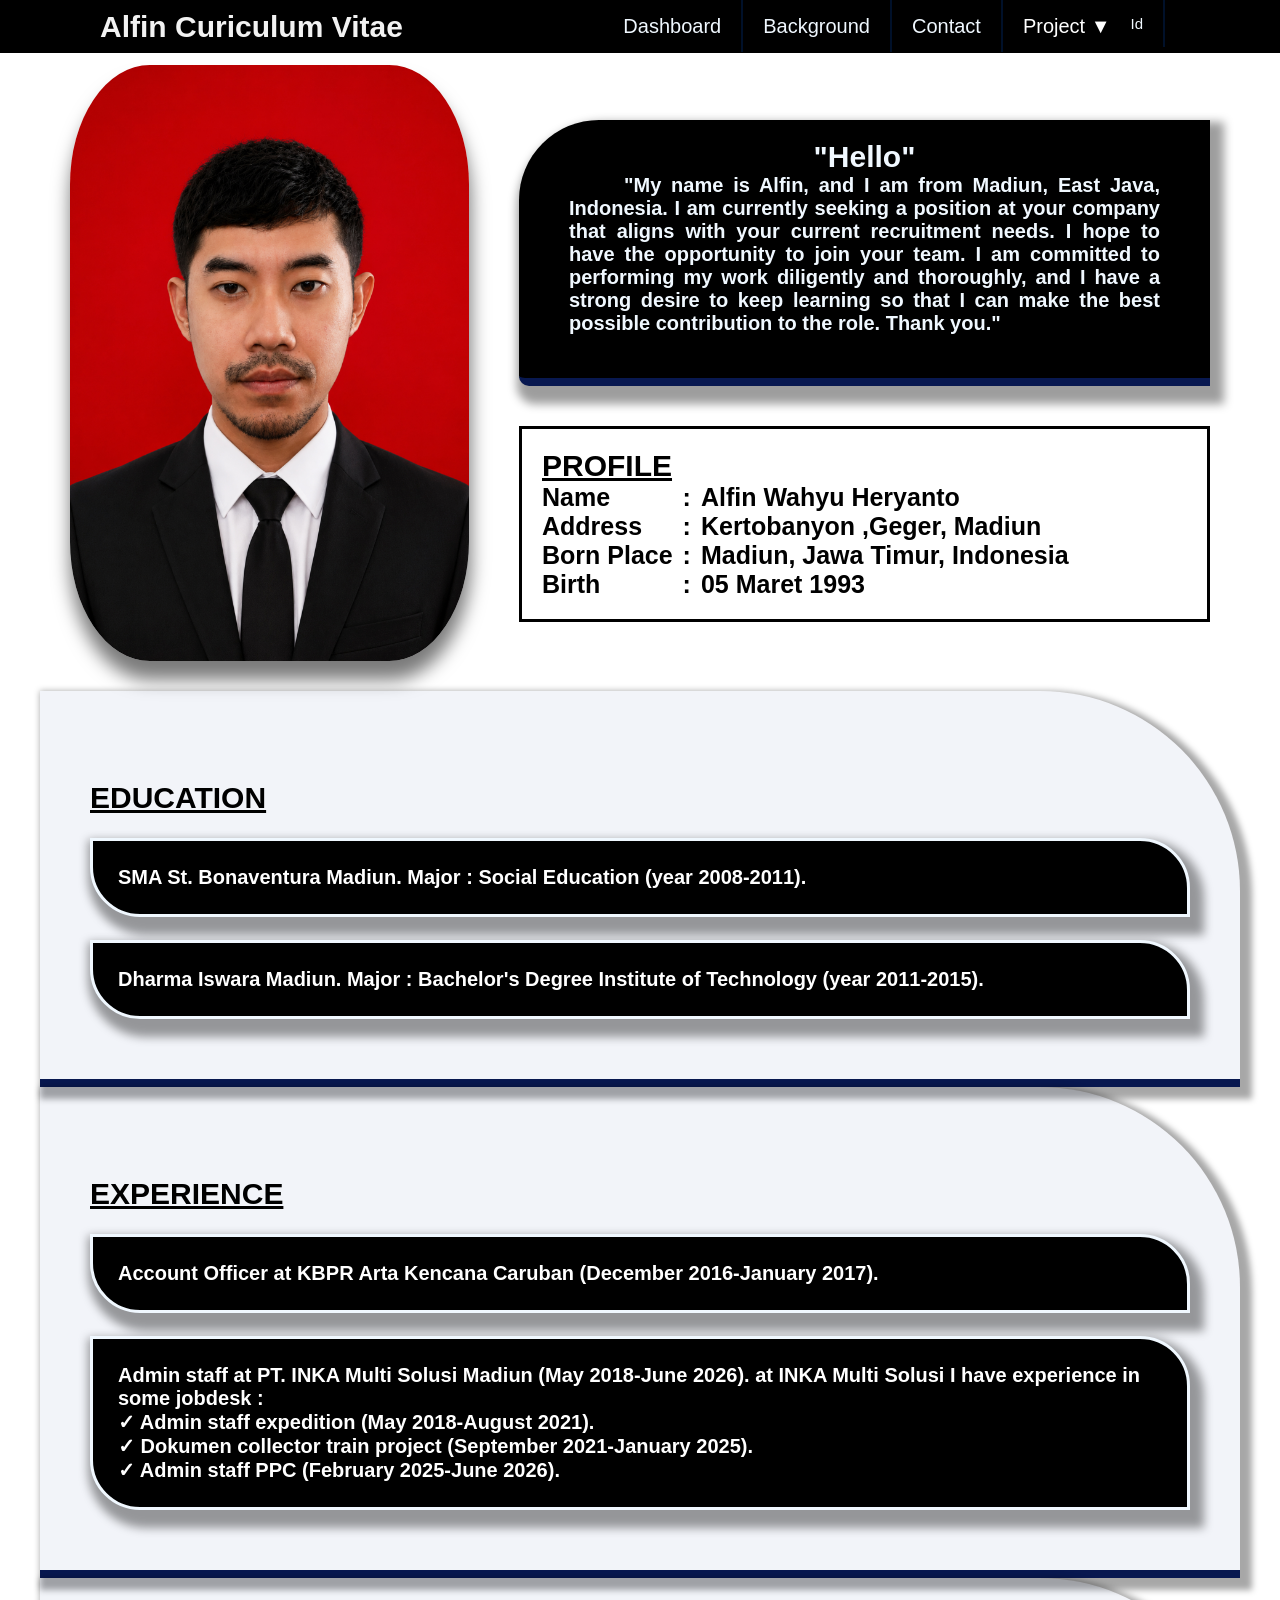
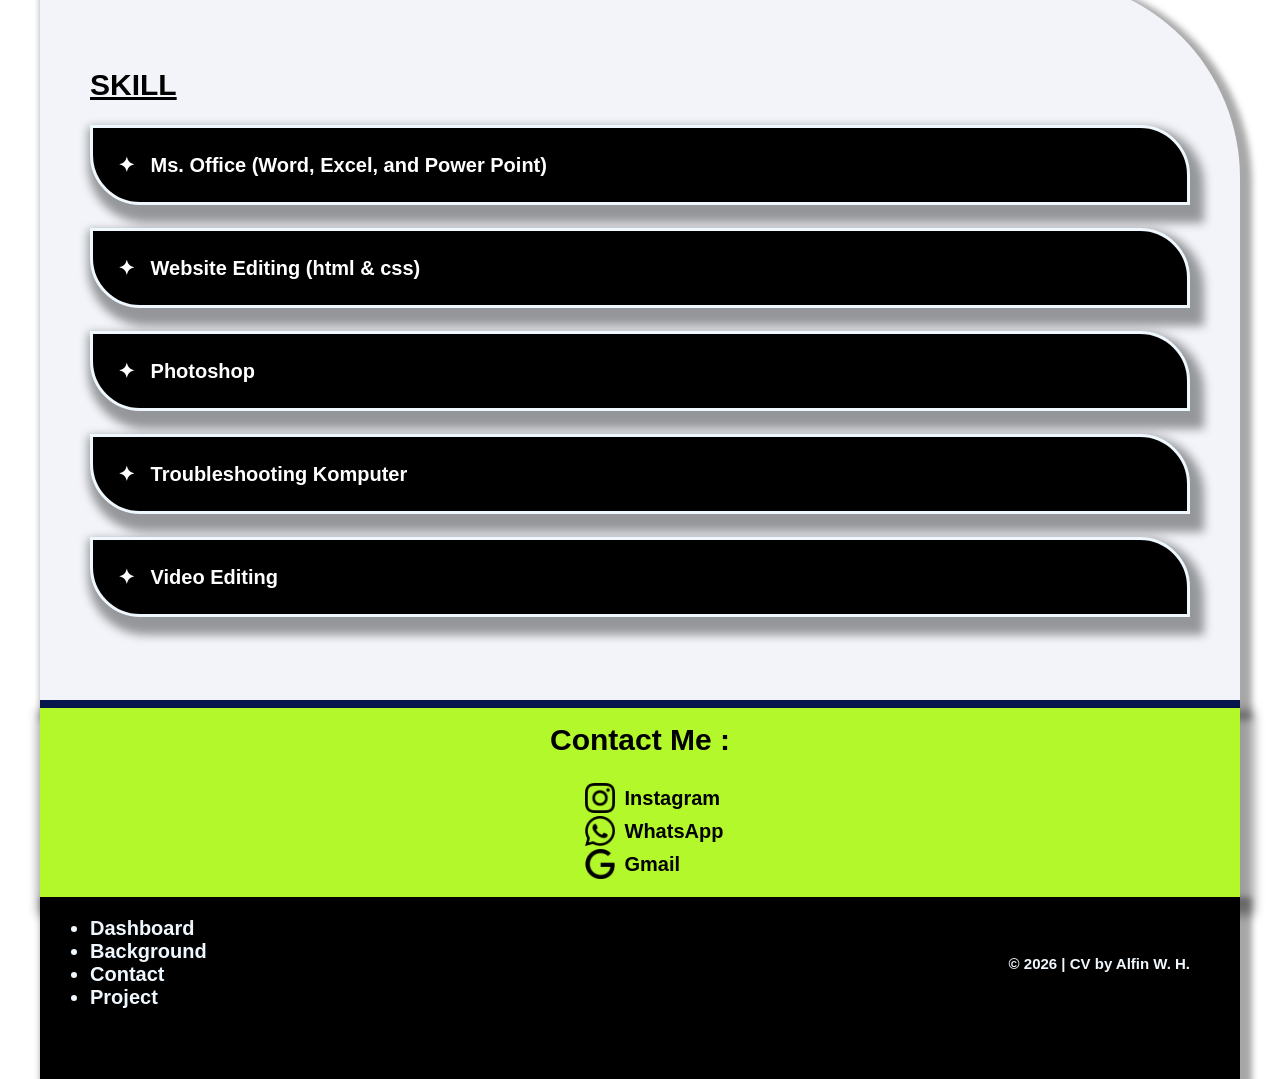
==== index-eng.html @ b6b3fd48 "Update index-eng.html" ====
<!doctype html>
<html lang="en">
  <head>
    <meta charset="UTF-8" />
    <meta name="viewport" content="width=device-width, initial-scale=1.0" />
    <link rel="stylesheet" href="style.css" />
    <title>Alfin CV</title>
  </head>
  <body>
    <nav class="nav-container" id="nav-container">
      <a href="#" class="logo" style="font-weight: 900"
        >Alfin Curiculum Vitae</a
      >

      <ul class="navbar" id="navbar">
        <li><a href="#">Dashboard</a></li>
        <li><a href="#latar">Background</a></li>
        <li><a href="#contact">Contact</a></li>
        <!-- Dropdown Item -->
        <li class="dropdown">
          <button class="dropdown-toggle" aria-expanded="false">
            Project <span class="arrow">▼</span>
          </button>
          <ul class="dropdown-menu">
            <li>
              <a href="https://alfinweb1.vercel.app" target="_blank"
                >Website 1</a
              >
            </li>
            <li><a href="https://sayajual-pc.vercel.app" target="_blank">Website 2</a></li>
          </ul>
        </li>
        <li><a href="index.html" style="font-size: 15px">Id</a></li>
      </ul>

      <div class="hamburger" id="hamburger">
        <span></span>
        <span></span>
        <span></span>
      </div>
    </nav>

    <div class="content-container">
      <section id="#">
        <!--home-->
        <div class="home">
          <img src="img/myphoto.jpg" class="myphoto" />

          <div class="home-right">
            <div class="about">
              <h1 style="text-align: center">"Hello"</h1>
              <p style="text-indent: 55px">
                "My name is Alfin, and I am from Madiun, East Java, Indonesia. I
                am currently seeking a position at your company that aligns with
                your current recruitment needs. I hope to have the opportunity
                to join your team. I am committed to performing my work
                diligently and thoroughly, and I have a strong desire to keep
                learning so that I can make the best possible contribution to
                the role. Thank you."
              </p>
              <br />
            </div>
            <div class="profile">
              <h1 style="text-decoration: underline">PROFILE</h1>
              <table style="border-collapse: collapse">
                <tr>
                  <td style="padding-right: 10px; font-weight: bold">Name</td>
                  <td style="padding-right: 10px">:</td>
                  <td>Alfin Wahyu Heryanto</td>
                </tr>
                <tr>
                  <td style="padding-right: 10px; font-weight: bold">
                    Address
                  </td>
                  <td style="padding-right: 10px">:</td>
                  <td>Kertobanyon ,Geger, Madiun</td>
                </tr>
                <tr>
                  <td style="padding-right: 10px; font-weight: bold">
                    Born Place
                  </td>
                  <td style="padding-right: 10px">:</td>
                  <td>Madiun, Jawa Timur, Indonesia</td>
                </tr>
                <tr>
                  <td style="padding-right: 10px; font-weight: bold">Birth</td>
                  <td style="padding-right: 10px">:</td>
                  <td>05 Maret 1993</td>
                </tr>
              </table>
            </div>
          </div>
        </div>
      </section>

      <!--CV-->
      <section id="latar">
        <div class="cv">
          <h1 style="text-decoration: underline">EDUCATION</h1>
          <br />
          <div class="card-cont">
            <div class="card reveal">
              <p>
                SMA St. Bonaventura Madiun. Major : Social Education (year
                2008-2011).
              </p>
            </div>
            <br />
            <div class="card reveal">
              <p>
                Dharma Iswara Madiun. Major : Bachelor's Degree Institute of
                Technology (year 2011-2015).
              </p>
            </div>
          </div>
        </div>
        <div class="cv">
          <h1 style="text-decoration: underline">EXPERIENCE</h1>
          <br />
          <div class="card-cont">
            <div class="card reveal">
              <p>
                Account Officer at KBPR Arta Kencana Caruban (December
                2016-January 2017).
              </p>
            </div>
            <br />
            <div class="card reveal">
              <p>
                Admin staff at PT. INKA Multi Solusi Madiun (May 2018-June
                2026). at INKA Multi Solusi I have experience in some jobdesk :
              </p>
              <p>✓ Admin staff expedition (May 2018-August 2021).</p>
              <p>
                ✓ Dokumen collector train project (September 2021-January 2025).
              </p>
              <p>✓ Admin staff PPC (February 2025-June 2026).</p>
            </div>
          </div>
        </div>

        <div class="cv">
          <h1 style="text-decoration: underline">SKILL</h1>
          <br />
          <div class="card-cont">
            <div class="card reveal">
              <p>✦ &ensp;Ms. Office (Word, Excel, and Power Point)</p>
            </div>
            <br />
            <div class="card reveal">
              <p>✦ &ensp;Website Editing (html & css)</p>
            </div>
            <br />
            <div class="card reveal">
              <p>✦ &ensp;Photoshop</p>
            </div>
            <br />
            <div class="card reveal">
              <p>✦ &ensp;Troubleshooting Komputer</p>
            </div>
            <br />
            <div class="card reveal">
              <p>✦ &ensp;Video Editing</p>
            </div>
            <br />
          </div>
        </div>
      </section>

      <section class="contact reveal" id="contact">
        <h1>Contact Me :</h1>
        <br />

        <a href="https://instagram.com/all._.fine" target="_blank"
          ><img src="img/ig.png" width="30px" height="30px" />
          <p1 style="padding-top: 4px">Instagram</p1>
        </a>
        <a href="https://wa.me/6283845741541" target="_blank"
          ><img src="img/wa.png" width="30px" height="30px" />
          <p2 style="padding-top: 4px">WhatsApp</p2>
        </a>
        <a href="mailto:alfinw79@gmail.com" target="_blank"
          ><img src="img/gm.png" width="30px" height="30px" />
          <p3 style="padding-top: 4px">Gmail</p3>
        </a>
      </section>

      <!--footer-->
      <div class="footer">
        <ul>
          <li><a href="#">Dashboard</a></li>
          <li><a href="#latar">Background</a></li>
          <li><a href="#contact">Contact</a></li>
          <li>
            <a href="#">Project</a>
          </li>
        </ul>
        <p>&copy; 2026 | CV by Alfin W. H.</p>
      </div>
    </div>

    <script>
      const hamburger = document.getElementById("hamburger");
      const navbar = document.getElementById("navbar");

      hamburger.addEventListener("click", function (e) {
        navbar.classList.toggle("active");
        hamburger.classList.toggle("active");
      });

      document.addEventListener("click", function (e) {
        if (!navbar.contains(e.target) && !hamburger.contains(e.target)) {
          navbar.classList.remove("active");
          hamburger.classList.remove("active");
        }
      });

      var prevScrollpos = window.pageYOffset;
      window.onscroll = function () {
        var currentScrollPos = window.pageYOffset;
        if (prevScrollpos > currentScrollPos) {
          document.getElementById("nav-container").style.top = "0";
        } else {
          document.getElementById("nav-container").style.top = "-50px";
        }
        prevScrollpos = currentScrollPos;
      };

      //DROPDOWN NAVBAR//
      document.addEventListener("DOMContentLoaded", () => {
        const toggleBtn = document.querySelector(".dropdown-toggle");
        const dropdownMenu = document.querySelector(".dropdown-menu");

        // Toggle dropdown on button click
        toggleBtn.addEventListener("click", (e) => {
          e.stopPropagation(); // Prevents document click event from firing immediately
          const isExpanded = toggleBtn.getAttribute("aria-expanded") === "true";

          // Toggle classes and accessibility attributes
          dropdownMenu.classList.toggle("show");
          toggleBtn.setAttribute("aria-expanded", !isExpanded);
        });

        // Close dropdown if user clicks anywhere else on the page
        document.addEventListener("click", () => {
          if (dropdownMenu.classList.contains("show")) {
            dropdownMenu.classList.remove("show");
            toggleBtn.setAttribute("aria-expanded", "false");
          }
        });
      });

      /*******transition******/
      const reveals = document.querySelectorAll(".reveal");

      function scrollReveal() {
        for (let i = 0; i < reveals.length; i++) {
          let windowHeight = window.innerHeight; // tinggi layar
          let elementTop = reveals[i].getBoundingClientRect().top; // posisi elemen
          let revealPoint = 150; // jarak dari bawah layar baru muncul

          if (elementTop < windowHeight - revealPoint) {
            reveals[i].classList.add("active"); // kasih class active
          }
        }
      }

      window.addEventListener("scroll", scrollReveal);
      scrollReveal(); // jalanin sekali pas load
    </script>
  </body>
</html>
---- style.css ----
* {
  font-family: Arial, Helvetica, sans-serif;
  margin: 0;
  padding: 0;
  box-sizing: border-box;
  --primary-color: rgb(0, 0, 0);
}

html {
  background-color: rgb(255, 255, 255);
  scroll-behavior: smooth;
}

nav {
  background-color: var(--primary-color);
  position: fixed;
  width: 100%;
  top: 0;
  z-index: 999;
}

.logo {
  color: rgb(242, 242, 242);
  text-decoration: none;
  font-size: 30px;
  font-weight: 500;
  transition: 0.5s ease-in-out;
}

.logo:hover {
  color: rgb(150, 202, 29);
}

.nav-container {
  display: flex;
  justify-content: space-between;
  align-items: center;
  margin: 0;
  padding: 0 100px;
  transition: top 0.3s;
}

.navbar {
  display: flex;
  list-style: none;
  margin: 5px 5px;
  padding: 10px;
}

.navbar li a {
  text-decoration: none;
  color: aliceblue;
  font-size: 20px;
  padding: 15px 20px;
  border-right: 2px solid rgba(0, 37, 97, 0.424);
  transition: 0.5s ease-in-out;
}

.navbar li a:hover {
  color: rgb(169, 223, 68);
}

/*******DROPDOWN*******/
.dropdown {
  position: relative;
}
.dropdown button {
  padding: 0 0 0 20px;
  font-size: 20px;
  background: transparent;
  color: white;
  border: none;
  transition: 0.5s ease-in-out;
}
.dropdown button:hover {
  color: rgb(169, 223, 68);
}

.dropdown-menu {
  display: none; /* Hidden by default */
  position: absolute;
  top: 38px;
  left: 0;
  background-color: rgb(31, 31, 31);
  color: rgb(247, 247, 247);
  list-style: none;
  width: 140px;
  padding: 0;
  margin: 0;
}
.dropdown-menu li a {
  color: rgb(255, 255, 255);
  padding: 10px 15px;
  display: block;
  text-align: center;
}
.dropdown-menu li a:hover {
  color: rgb(255, 23, 23);
}

/* JavaScript Toggle Class */
.dropdown-menu.show {
  display: block;
}

/*hamburger*/
.hamburger {
  display: none;
  flex-direction: column;
  cursor: pointer;
  gap: 5px;
  padding: 10px;
}

.hamburger span {
  width: 25px;
  height: 3px;
  background-color: rgb(187, 248, 46);
}

.hamburger:hover {
  background-color: rgb(41, 41, 41);
  border-radius: 30%;
}

.hamburger.active span:nth-child(1) {
  transform: rotate(45deg) translate(7px, 7px);
}
.hamburger.active span:nth-child(2) {
  opacity: 0;
}
.hamburger.active span:nth-child(3) {
  transform: rotate(-45deg) translate(6px, -6px);
}

/*content*/
.content-container {
  margin: 35px 40px 0 40px;
  color: black;
  font-size: 20px;
  font-weight: 600;
}
.home {
  color: rgb(0, 0, 0);
  background-color: rgb(255, 255, 255);
  display: flex;
  margin: 0;
  padding: 30px;
}
.myphoto {
  width: 35%;
  border-radius: 20%;
  box-shadow: 1px 18px 18px 1px rgba(0, 0, 0, 0.522);
}

.myphoto:hover {
  transform: rotate(5deg);
}

.home-right {
  display: column;
}

.profile {
  margin: 40px 0 20px 50px;
  font-weight: 600;
  border: 3px solid black;
  padding: 20px;
}
.profile table {
  font-size: 25px;
}

.about {
  background-color: var(--primary-color);
  color: aliceblue;
  margin: 55px 0 0 50px;
  padding: 20px 50px 20px 50px;
  border-radius: 80px 0 0 10px;
  border-bottom: 8px solid rgb(8, 24, 80);
  box-shadow: 6px 10px 10px 8px rgba(0, 0, 0, 0.385);
  text-align: justify;
}
.about:hover {
  background-color: rgb(147, 253, 33);
  color: rgb(26, 26, 26);
  border-bottom: 8px solid rgb(82, 141, 20);
}

.cv {
  position: relative;
  color: rgb(0, 0, 0);
  margin-top: 0;
  padding: 90px 50px 60px 50px;
  background-color: rgba(1, 53, 136, 0.052);
  border-radius: 0 200px 0 0;
  justify-items: center;
  box-shadow: 6px 6px 6px 6px rgba(0, 0, 0, 0.346);
  border-bottom: 8px solid rgb(8, 24, 80);
}

.card-cont {
  display: flex;
  flex-direction: column;
}
.card {
  color: rgb(255, 255, 255);
  border: 3px solid aliceblue;
  background-color: rgb(0, 0, 0);
  padding: 25px;
  margin: 0px;
  border-radius: 0 50px 0 50px;
  box-shadow: 6px 10px 10px 8px rgba(0, 0, 0, 0.385);
}

.contact {
  box-shadow: 6px 10px 10px 8px rgba(0, 0, 0, 0.385);
  padding: 15px;
  background-color: rgb(179, 248, 43);
  gap: 10px;
  text-align: center;
}

.contact a {
  display: flex;
  color: black;
  text-decoration: none;
  padding-left: 45%;
  margin: 3px;
  gap: 10px;
}

.contact a p1:hover {
  color: rgb(147, 8, 70);
  text-decoration: none;
}
.contact a p2:hover {
  color: rgb(16, 186, 0);
  text-decoration: none;
}
.contact a p3:hover {
  color: rgb(208, 142, 0);
  text-decoration: none;
}

.footer {
  box-shadow: 6px 6px 6px 6px rgba(0, 0, 0, 0.346);
  display: flex;
  background-color: var(--primary-color);
  padding: 20px 50px 70px 50px;
  color: aliceblue;
  align-items: center;
  justify-content: space-between;
  margin-bottom: 0;
}
.footer li a {
  text-decoration: none;
  color: aliceblue;
  transition: 0.5s ease-in-out;
}
.footer p {
  font-size: 15px;
  transition: 0.5s ease-in-out;
}
.footer li a:hover,
.footer p:hover {
  color: rgb(179, 248, 43);
}

@media (max-width: 768px) {
  .logo {
    font-size: 20px;
    padding: 10px 0;
  }

  .nav-container {
    padding: 0 30px 0 60px;
    transition: top 0.3s;
  }

  .navbar {
    position: absolute;
    top: 42px;
    left: 70%;
    width: 30%;
    background-color: rgb(3, 3, 3);
    box-shadow: 0 0 0.5px 0.5px rgba(0, 0, 0, 0.553);
    flex-direction: column;
    align-items: center;
    gap: 0;
    max-height: 0;
    overflow: hidden;
    transition: max-height 0.5s ease-in-out;
    padding: 0;
    margin: 0;
    height: 550px;
  }
  .navbar li a {
    color: rgb(255, 255, 255);
  }
  .navbar li a:hover {
    color: rgb(179, 248, 43);
  }

  .navbar.active {
    max-height: 280px;
  }

  .navbar li {
    width: 100%;
    text-align: center;
  }
  .navbar a {
    display: block;
  }

  .dropdown button {
    color: rgb(255, 255, 255);
    margin: 15px 0;
  }
  .dropdown button:hover {
    color: rgb(179, 248, 43);
  }
  .dropdown-menu {
    display: none; /* Hidden by default */
    position: absolute;
    top: 40px;
    background-color: rgb(31, 31, 31);
    color: rgb(247, 247, 247);
    border-radius: 20px 20px 0 0;
    list-style: none;
    width: 100%;
    padding: 0;
    margin: 0;
  }
  .dropdown-menu li a:hover {
    color: rgb(255, 23, 23);
  }

  .hamburger {
    display: flex;
  }

  .home {
    margin: 0;
    align-items: center;
    flex-direction: column;
  }
  .content-container {
    margin: 35px 0 0 0;
    font-size: 15px;
  }

  .home img {
    margin: 0;
    width: 50%;
  }

  .home-right {
    margin: -10px;
  }

  .about {
    font-size: 20px;
    margin: 30px 10px;
    padding: 10px 25px;
  }

  .profile td {
    font-size: 20px;
  }

  .profile {
    margin: 5px 15px;
  }

  .cv {
    border-radius: 0 120px 0 0;
  }

  .contact a {
    padding-left: 35%;
  }

  .footer p {
    color: rgb(255, 255, 255);
    padding-left: 50px;
    font-size: 12px;
  }

  .footer {
    padding-left: 40px;
  }
}

/*******transition******/
.reveal {
  opacity: 0; /* Awalnya transparan */
  transform: translateY(40px); /* Awalnya agak di bawah */
  transition: all 1s ease; /* Animasi 1 detik */
}

.reveal.active {
  opacity: 1; /* Jadi kelihatan */
  transform: translateY(0); /* Balik ke posisi normal */
}
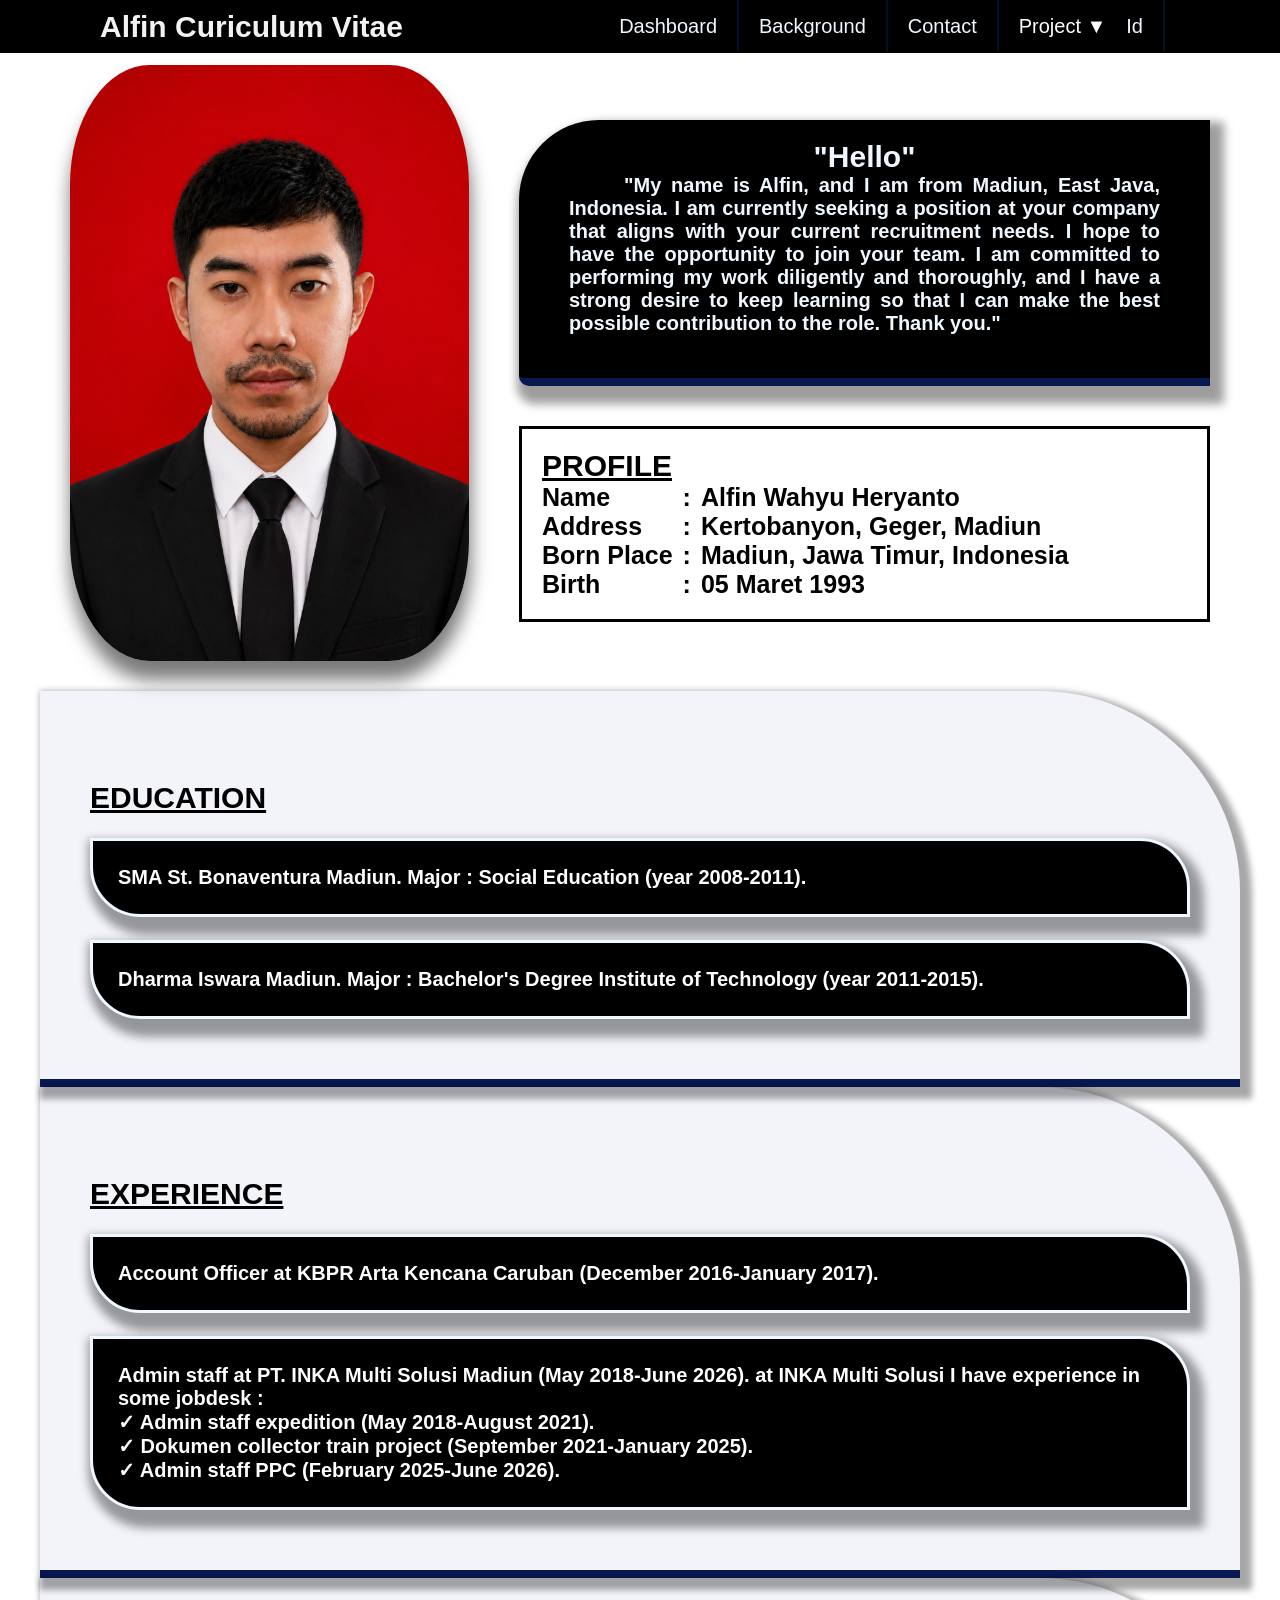
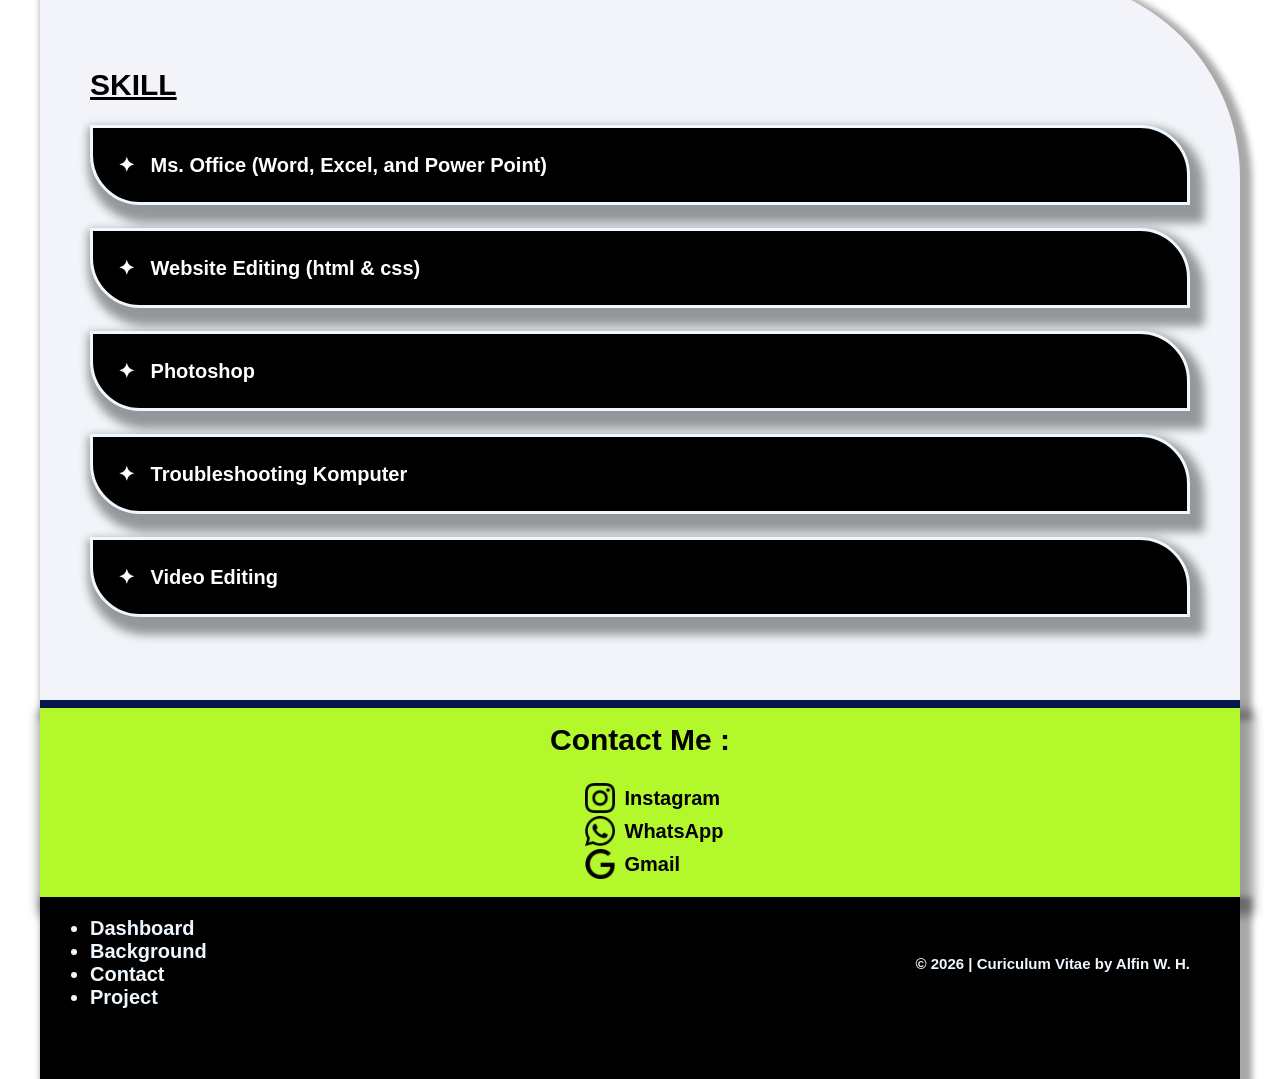
==== commit 766f25da: "Update index-eng.html" ====
--- a/index-eng.html
+++ b/index-eng.html
@@ -27,10 +27,12 @@
                 >Website 1</a
               >
             </li>
-            <li><a href="https://sayajual-pc.vercel.app" target="_blank">Website 2</a></li>
+            <li><a href="#">Website 2</a></li>
           </ul>
         </li>
-        <li><a href="index.html" style="font-size: 15px">Id</a></li>
+        <div class="lang">
+          <li><a href="index.html">Id</a></li>
+        </div>
       </ul>
 
       <div class="hamburger" id="hamburger">
@@ -73,7 +75,7 @@
                     Address
                   </td>
                   <td style="padding-right: 10px">:</td>
-                  <td>Kertobanyon ,Geger, Madiun</td>
+                  <td>Kertobanyon, Geger, Madiun</td>
                 </tr>
                 <tr>
                   <td style="padding-right: 10px; font-weight: bold">
@@ -195,7 +197,7 @@
             <a href="#">Project</a>
           </li>
         </ul>
-        <p>&copy; 2026 | CV by Alfin W. H.</p>
+        <p>&copy; 2026 | Curiculum Vitae by Alfin W. H.</p>
       </div>
     </div>
 
--- a/style.css
+++ b/style.css
@@ -267,7 +267,7 @@
   color: rgb(179, 248, 43);
 }
 
-@media (max-width: 768px) {
+@media (min-width: 320px) and (max-width: 767px) {
   .logo {
     font-size: 20px;
     padding: 10px 0;
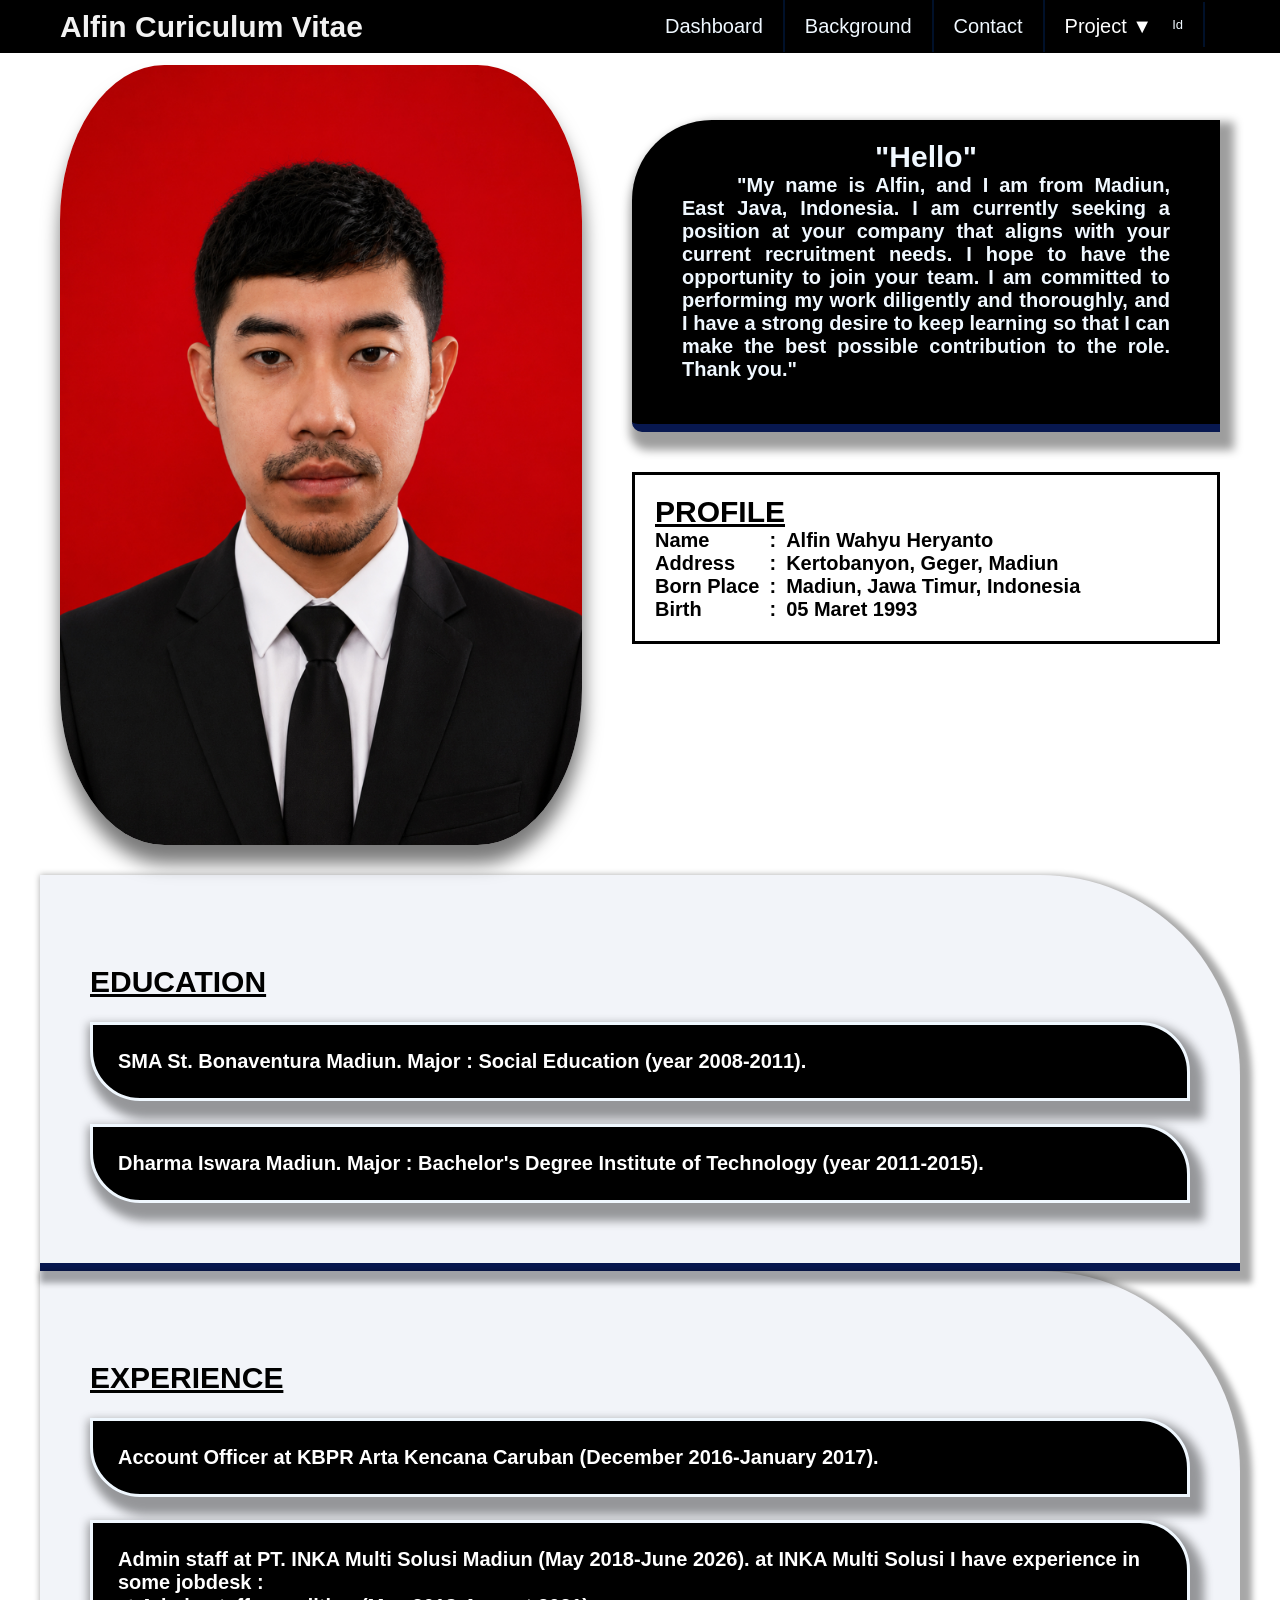
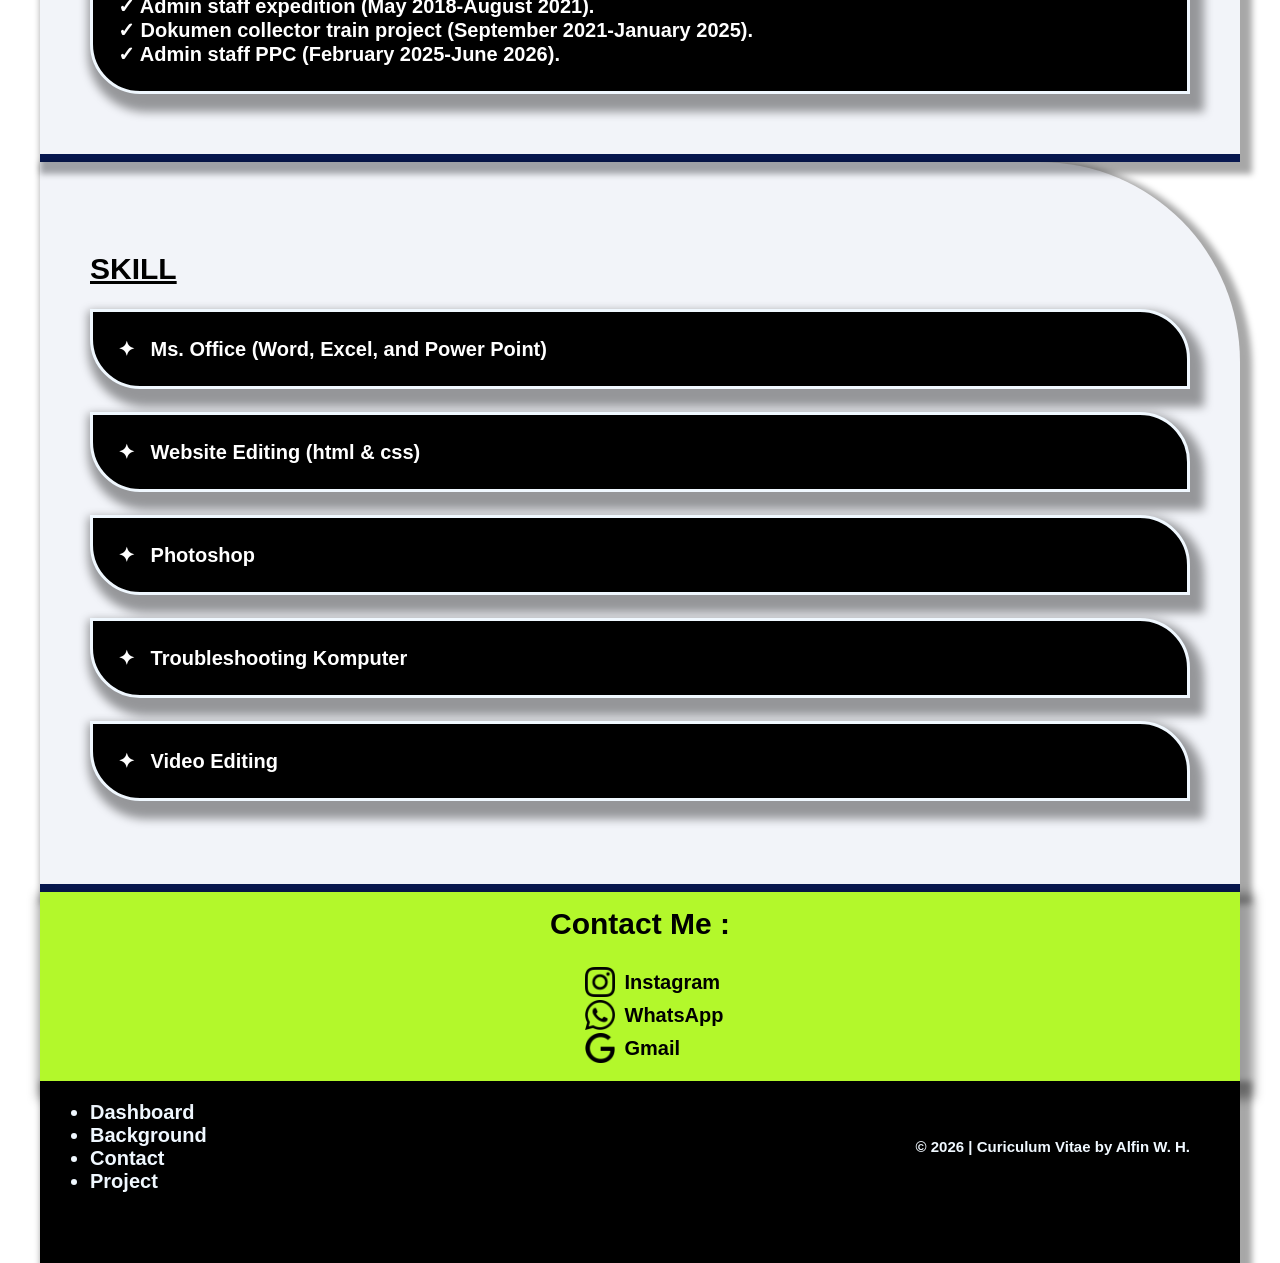
==== commit 6bed9ebd: "Update index-eng.html" ====
--- a/index-eng.html
+++ b/index-eng.html
@@ -27,7 +27,7 @@
                 >Website 1</a
               >
             </li>
-            <li><a href="#">Website 2</a></li>
+            <li><a href="https://sayajual-pc.vercel.app" target="_blank">Website 2</a></li>
           </ul>
         </li>
         <div class="lang">
--- a/style.css
+++ b/style.css
@@ -36,7 +36,7 @@
   justify-content: space-between;
   align-items: center;
   margin: 0;
-  padding: 0 100px;
+  padding: 0 60px;
   transition: top 0.3s;
 }
 
@@ -58,6 +58,9 @@
 
 .navbar li a:hover {
   color: rgb(169, 223, 68);
+}
+.lang li a {
+  font-size: 13px;
 }
 
 /*******DROPDOWN*******/
@@ -145,10 +148,10 @@
   background-color: rgb(255, 255, 255);
   display: flex;
   margin: 0;
-  padding: 30px;
+  padding: 30px 20px;
 }
 .myphoto {
-  width: 35%;
+  width: 45%;
   border-radius: 20%;
   box-shadow: 1px 18px 18px 1px rgba(0, 0, 0, 0.522);
 }
@@ -168,7 +171,7 @@
   padding: 20px;
 }
 .profile table {
-  font-size: 25px;
+  font-size: 20px;
 }
 
 .about {
@@ -267,22 +270,23 @@
   color: rgb(179, 248, 43);
 }
 
-@media (min-width: 320px) and (max-width: 767px) {
-  .logo {
-    font-size: 20px;
-    padding: 10px 0;
+@media (min-width: 320px) and (max-width: 768px) {
+  nav .logo {
+    font-size: 15px;
+    padding: 0;
+    margin-left: 0;
   }
 
   .nav-container {
-    padding: 0 30px 0 60px;
+    padding: 0 30px 0 40px;
     transition: top 0.3s;
   }
 
   .navbar {
     position: absolute;
-    top: 42px;
-    left: 70%;
-    width: 30%;
+    top: 38px;
+    left: 67%;
+    width: 34%;
     background-color: rgb(3, 3, 3);
     box-shadow: 0 0 0.5px 0.5px rgba(0, 0, 0, 0.553);
     flex-direction: column;
@@ -293,13 +297,18 @@
     transition: max-height 0.5s ease-in-out;
     padding: 0;
     margin: 0;
-    height: 550px;
+    height: 242px;
   }
   .navbar li a {
     color: rgb(255, 255, 255);
+    font-size: 12px;
+    border-right: none;
   }
   .navbar li a:hover {
     color: rgb(179, 248, 43);
+  }
+  .lang li a {
+    font-size: 9px;
   }
 
   .navbar.active {
@@ -315,8 +324,12 @@
   }
 
   .dropdown button {
+    font-size: 12px;
+  }
+  .dropdown button {
     color: rgb(255, 255, 255);
     margin: 15px 0;
+    padding: 0 4px;
   }
   .dropdown button:hover {
     color: rgb(179, 248, 43);
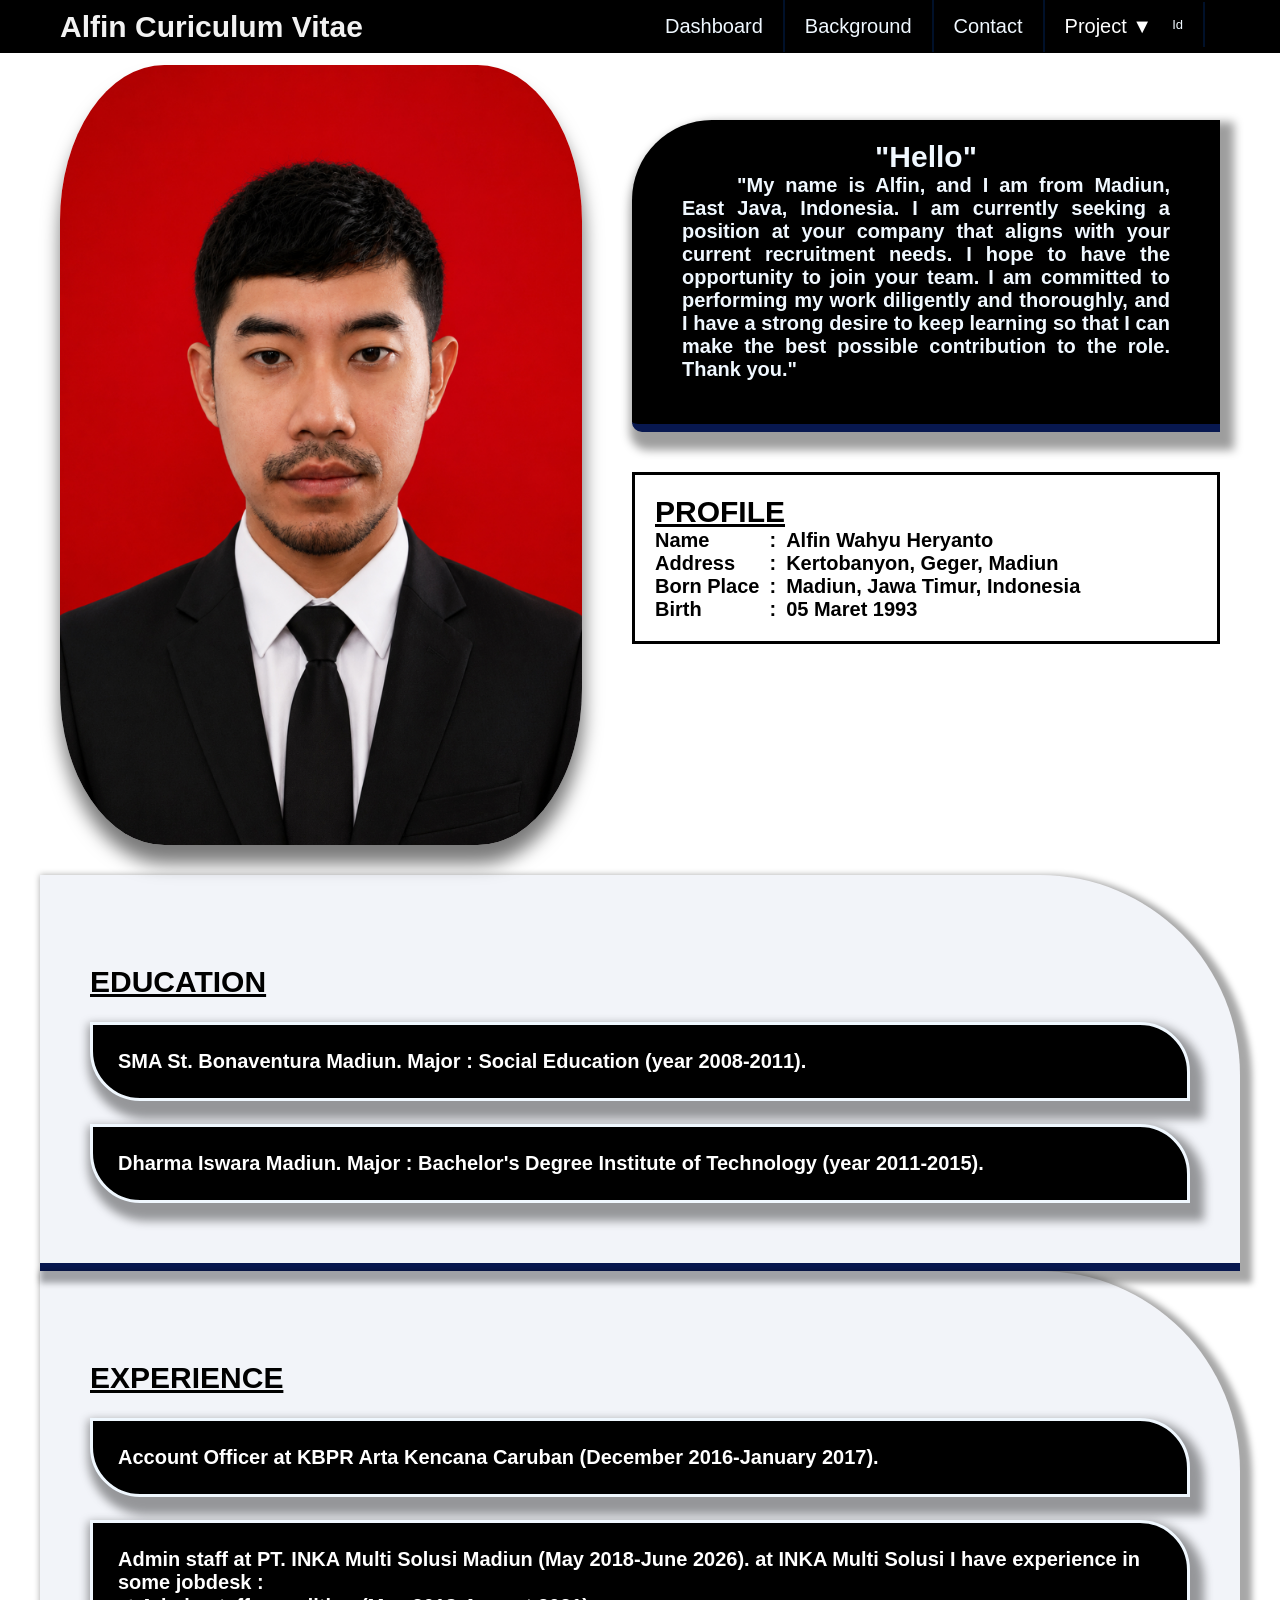
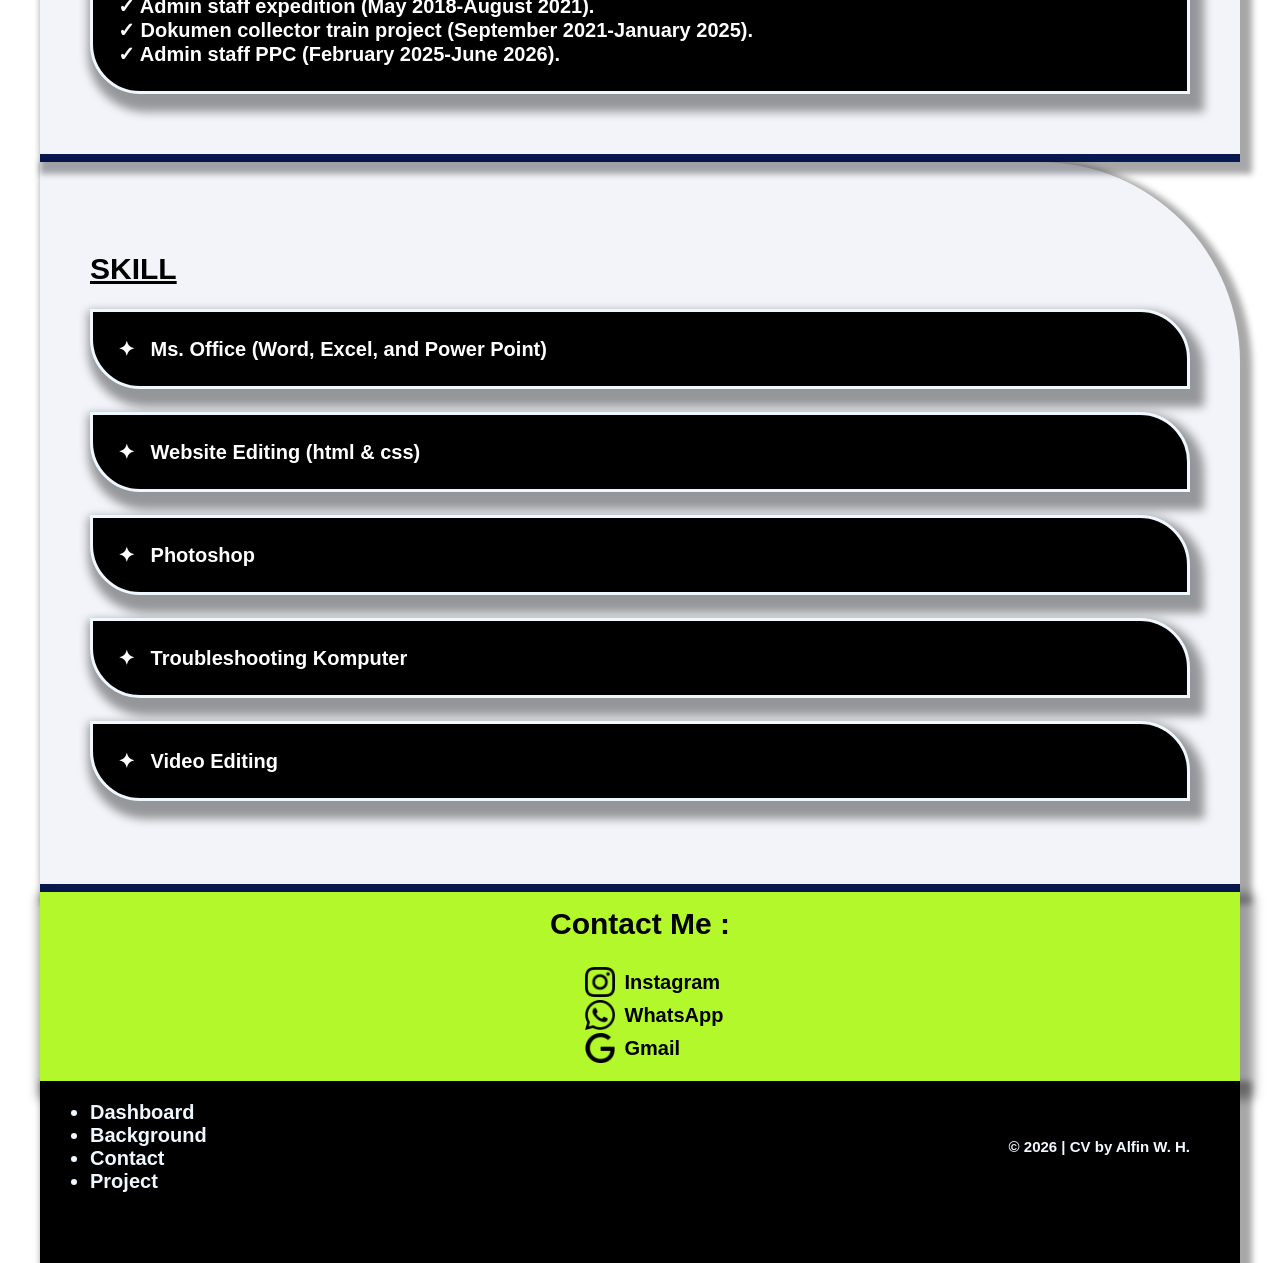
==== commit 5e207b69: "Update index-eng.html" ====
--- a/index-eng.html
+++ b/index-eng.html
@@ -197,7 +197,7 @@
             <a href="#">Project</a>
           </li>
         </ul>
-        <p>&copy; 2026 | Curiculum Vitae by Alfin W. H.</p>
+        <p>&copy; 2026 | CV by Alfin W. H.</p>
       </div>
     </div>
 
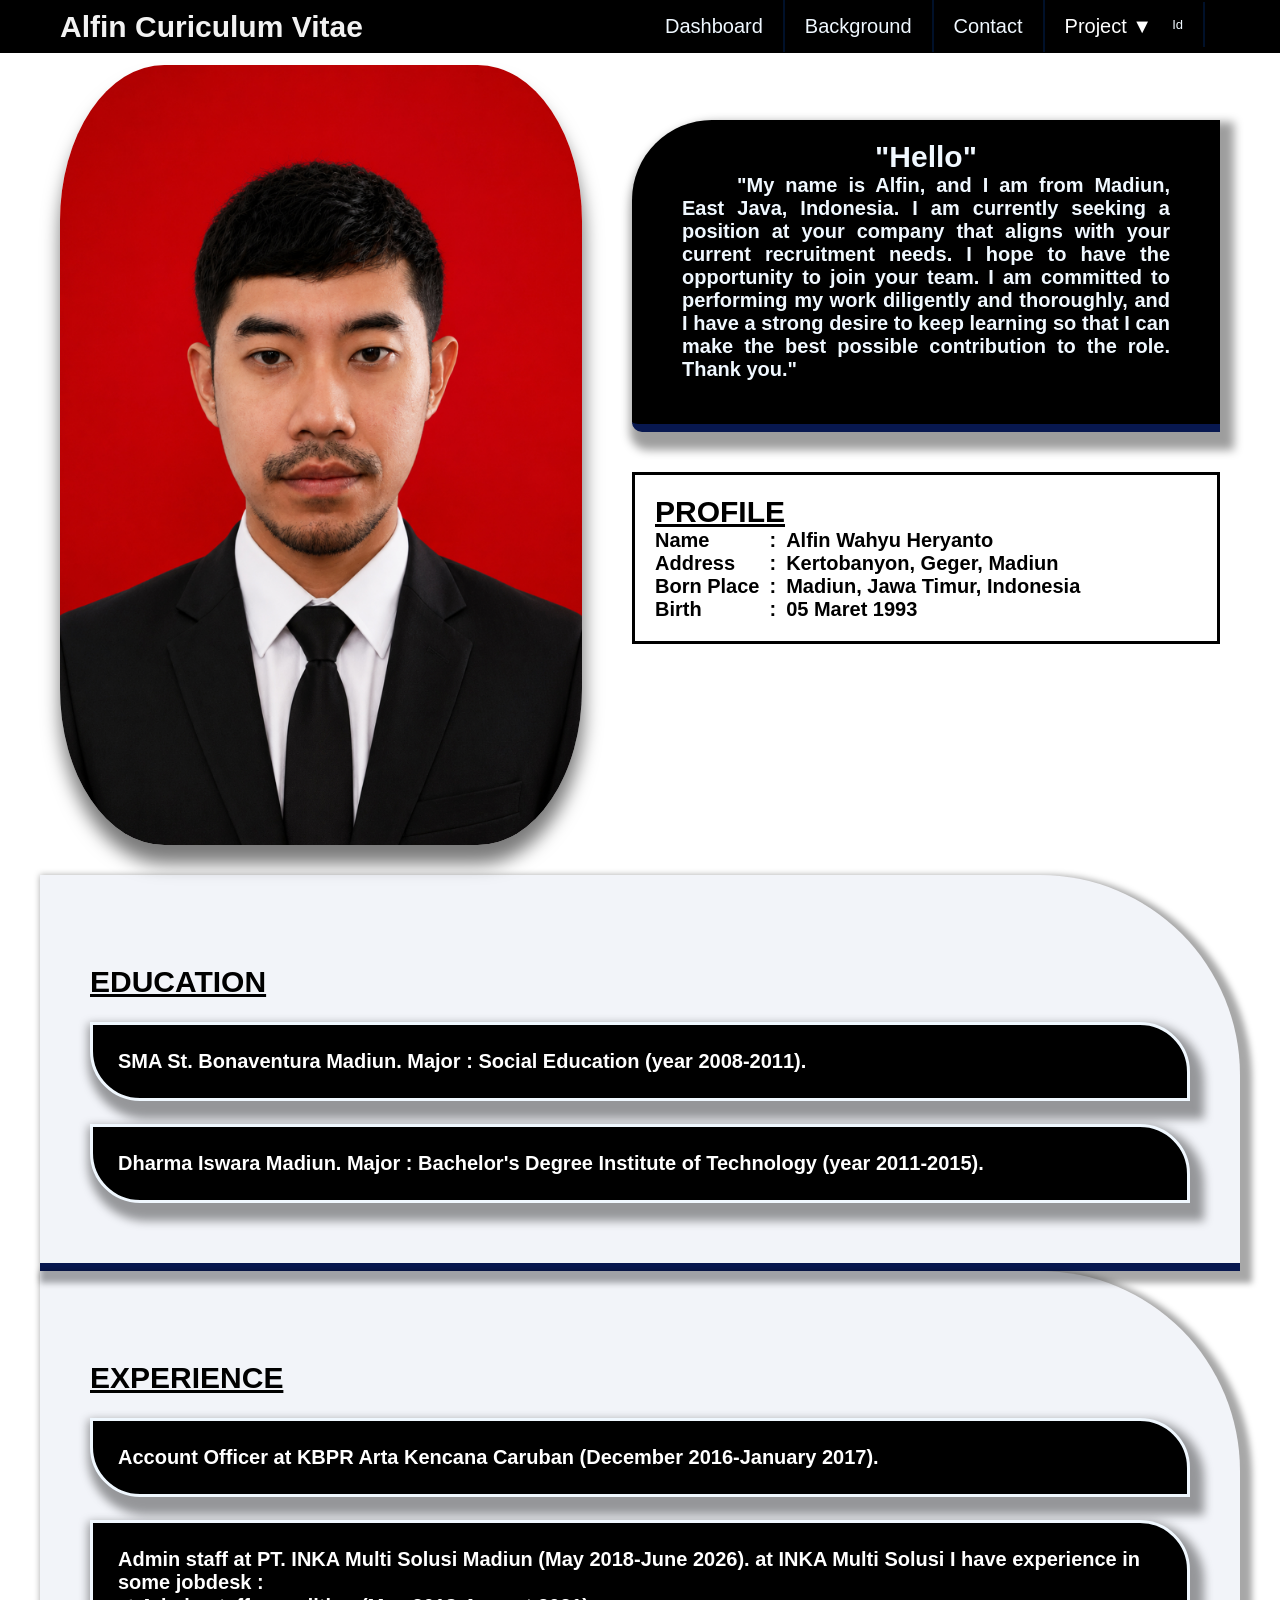
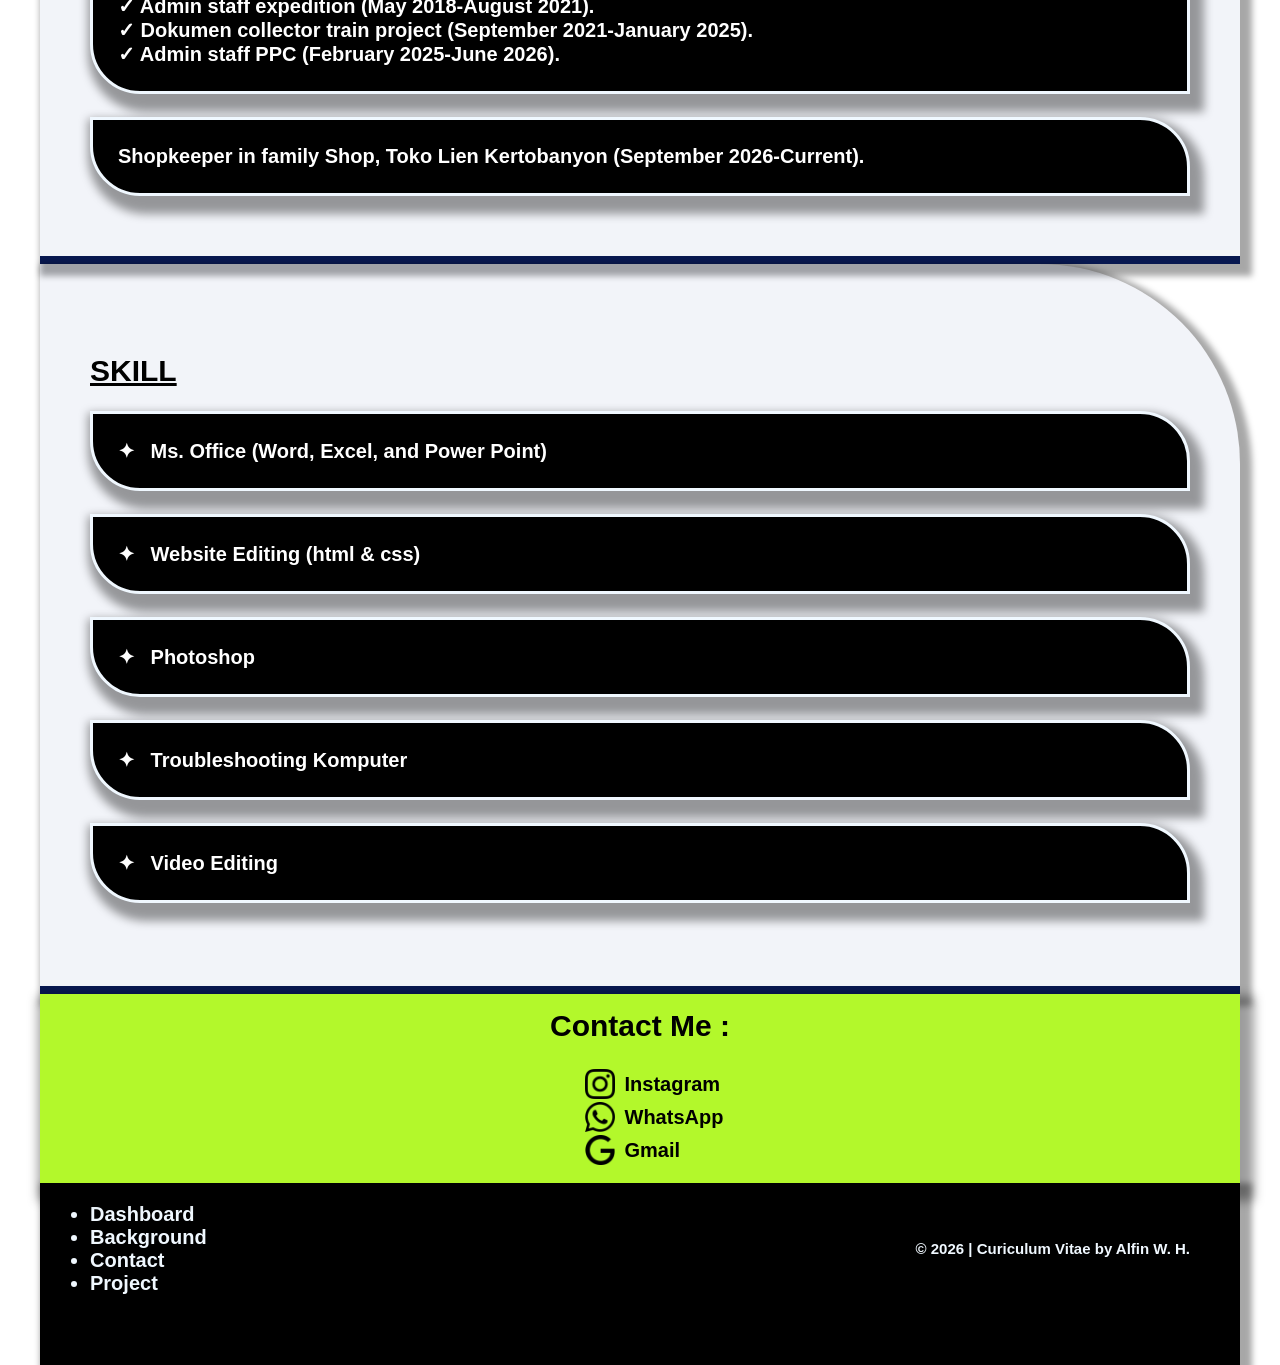
==== commit c8bd7a6f: "Update index-eng.html" ====
--- a/index-eng.html
+++ b/index-eng.html
@@ -23,11 +23,25 @@
           </button>
           <ul class="dropdown-menu">
             <li>
-              <a href="https://alfinweb1.vercel.app" target="_blank"
+              <a href="https://tokolien.vercel.app/" target="_blank"
                 >Website 1</a
               >
             </li>
-            <li><a href="https://sayajual-pc.vercel.app" target="_blank">Website 2</a></li>
+            <li>
+              <a href="https://sayajual-pc.vercel.app" target="_blank"
+                >Website 2</a
+              >
+            </li>
+            <li>
+              <a href="https://alfin-marketplace.vercel.app/" target="_blank"
+                >Website 3</a
+              >
+            </li>
+            <li>
+              <a href="https://alf-secondclothes.vercel.app/" target="_blank"
+                >Website 4</a
+              >
+            </li>
           </ul>
         </li>
         <div class="lang">
@@ -137,6 +151,13 @@
                 ✓ Dokumen collector train project (September 2021-January 2025).
               </p>
               <p>✓ Admin staff PPC (February 2025-June 2026).</p>
+            </div>
+            <br />
+            <div class="card reveal">
+              <p>
+                Shopkeeper in family Shop, Toko Lien Kertobanyon (September
+                2026-Current).
+              </p>
             </div>
           </div>
         </div>
@@ -197,7 +218,7 @@
             <a href="#">Project</a>
           </li>
         </ul>
-        <p>&copy; 2026 | CV by Alfin W. H.</p>
+        <p>&copy; 2026 | Curiculum Vitae by Alfin W. H.</p>
       </div>
     </div>
 
--- a/style.css
+++ b/style.css
@@ -82,6 +82,7 @@
 .dropdown-menu {
   display: none; /* Hidden by default */
   position: absolute;
+  border-radius: 0 0 0 20px;
   top: 38px;
   left: 0;
   background-color: rgb(31, 31, 31);
@@ -283,6 +284,7 @@
   }
 
   .navbar {
+    overflow: hidden;
     position: absolute;
     top: 38px;
     left: 67%;
@@ -293,11 +295,10 @@
     align-items: center;
     gap: 0;
     max-height: 0;
-    overflow: hidden;
     transition: max-height 0.5s ease-in-out;
     padding: 0;
     margin: 0;
-    height: 242px;
+    height: 310px;
   }
   .navbar li a {
     color: rgb(255, 255, 255);
@@ -312,7 +313,7 @@
   }
 
   .navbar.active {
-    max-height: 280px;
+    max-height: 500px;
   }
 
   .navbar li {
@@ -340,7 +341,7 @@
     top: 40px;
     background-color: rgb(31, 31, 31);
     color: rgb(247, 247, 247);
-    border-radius: 20px 20px 0 0;
+    border-radius: 20px 20px 20px 20px;
     list-style: none;
     width: 100%;
     padding: 0;
